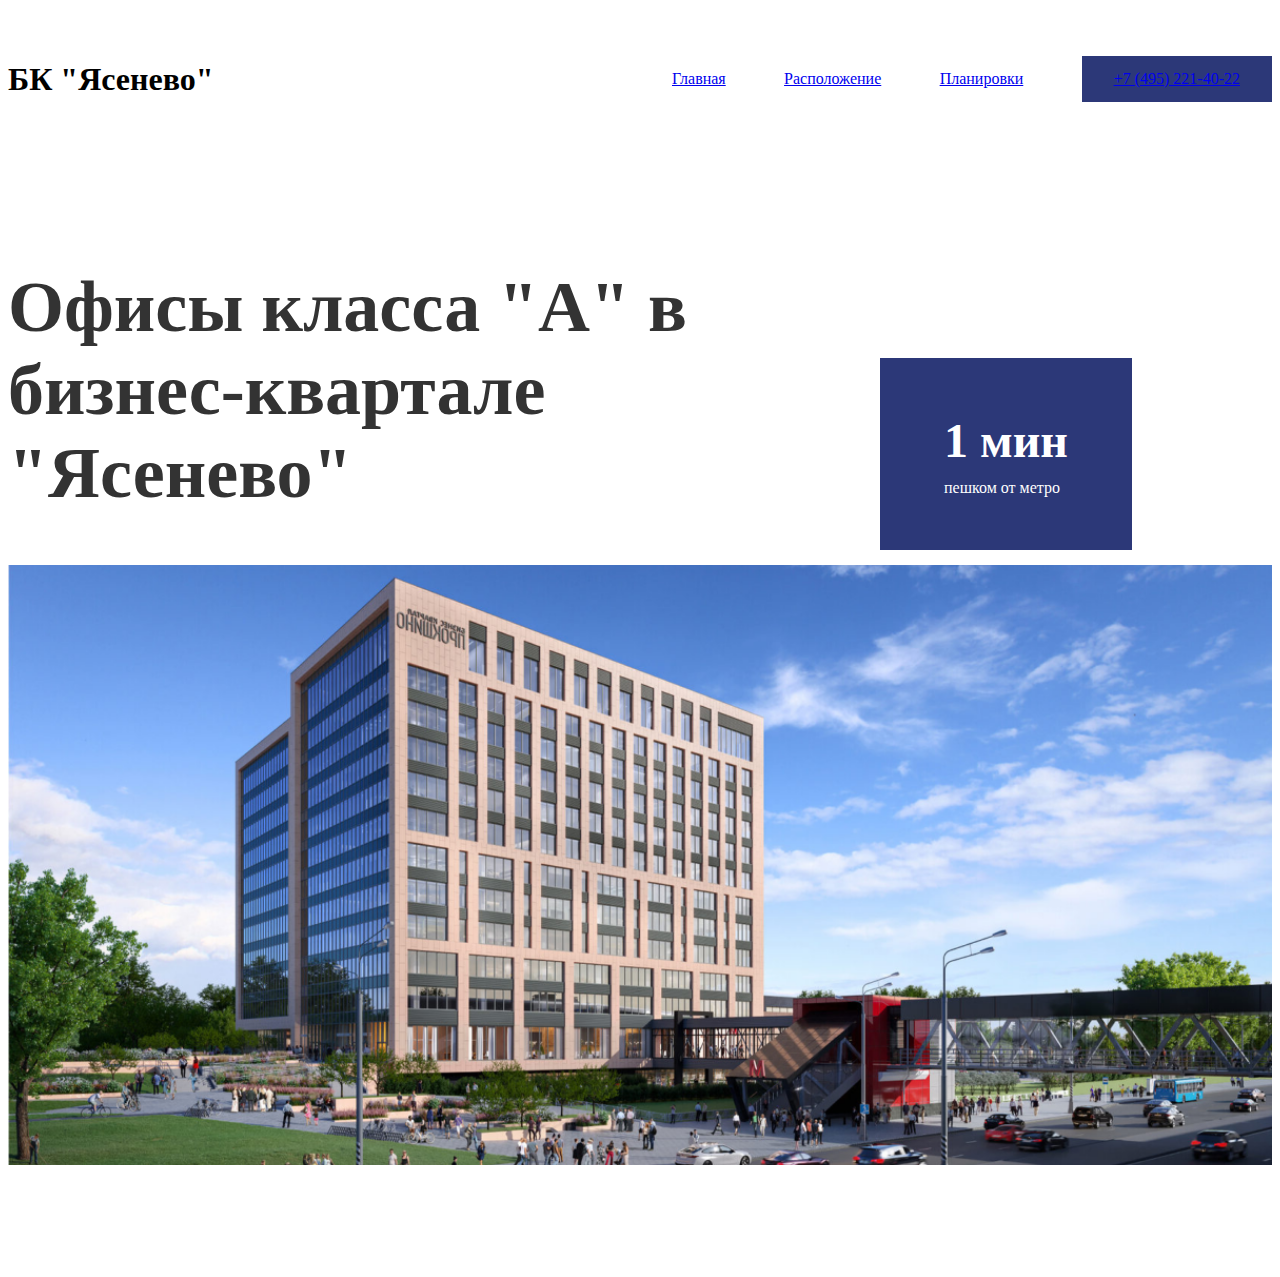
==== location.html @ a8a3e6dc "инициал проект" ====
<!DOCTYPE html>
<html lang="en">
<head>
    <meta charset="UTF-8">
    <meta name="viewport" content="width=device-width, initial-scale=1.0">
    <link rel="stylesheet" href="css/style.min.css">
    <link rel="stylesheet" href="css/header.min.css">
    <link rel="stylesheet" href="css/hero.min.css">
    <title>БК "Ясенево"| Главная</title>
</head>
<body>
    <div class="wrapper">
        <header>
            <div class="container">
                <div class="header">
                    <div class="header__logo">БК "Ясенево"</div>
                    <nav>
                        <ul class="nav">
                            <li class="nav__item"><a href="/">Главная</a></li>
                            <li class="nav__item"><a href="location.html">Расположение</a></li>
                            <li class="nav__item"><a href="plans.html">Планировки</a></li>
                            <li class="nav__item nav__item_button"><a href="tel:+74952214022">+7 (495) 221-40-22</a></li>
                        </ul>
                    </nav>
                </div>
            </div>
        </header>
    </div>
    
    <main>
        <div class="container">
           <section class="hero">
             <h1 class="hero__title">Офисы класса "А" в бизнес-квартале "Ясенево"</h1>             
             <div class="hero__parametrs">
                <div class="hero__parametrs__item">
                   <span><strong>1 мин</strong></span> 
                   <span>пешком от метро</span>
                </div>
             </div>
             <img class="hero__image" src="/assets/images/Mask group.png" alt="Бизнес квартал">
           </section>
        </div>
    </main>
</body>
</html>
---- css/style.min.css ----
/*# sourceMappingURL=style.min.css.map */
---- css/header.min.css ----
.header{display:flex;align-items:center;justify-content:space-between;color:#000;margin-top:40px}.header__logo{font-weight:700;font-size:32px;line-height:170%}.nav{list-style:none;display:flex;align-items:center;justify-content:space-between;width:600px}.nav__item_button{color:#fff;padding:14px 32px;background:#2c3878}/*# sourceMappingURL=header.min.css.map */
---- css/hero.min.css ----
.hero{padding:100px 0;position:relative}.hero__title{font-weight:bold;font-size:72px;max-width:760px;color:#333;margin-bottom:50px}.hero__title::after{position:relative;content:"";top:150PX;right:0;width:400px;height:2px;background:#000}.hero__title__smaller{font-size:52px}.hero .hero__image{width:100%;height:600px;-o-object-fit:cover;object-fit:cover}.hero .hero__parametrs{position:absolute;right:140px;top:240px;background:#2c3878;width:252px;display:flex;flex-direction:column;align-items:center;justify-content:space-around;padding-top:30px}.hero .hero__parametrs__item{padding:40px 0}.hero .hero__parametrs__item span{display:block;color:#fff;font-weight:400;font-size:16px;padding-bottom:10px;line-height:160%}.hero .hero__parametrs__item strong{font-size:48px}/*# sourceMappingURL=hero.min.css.map */
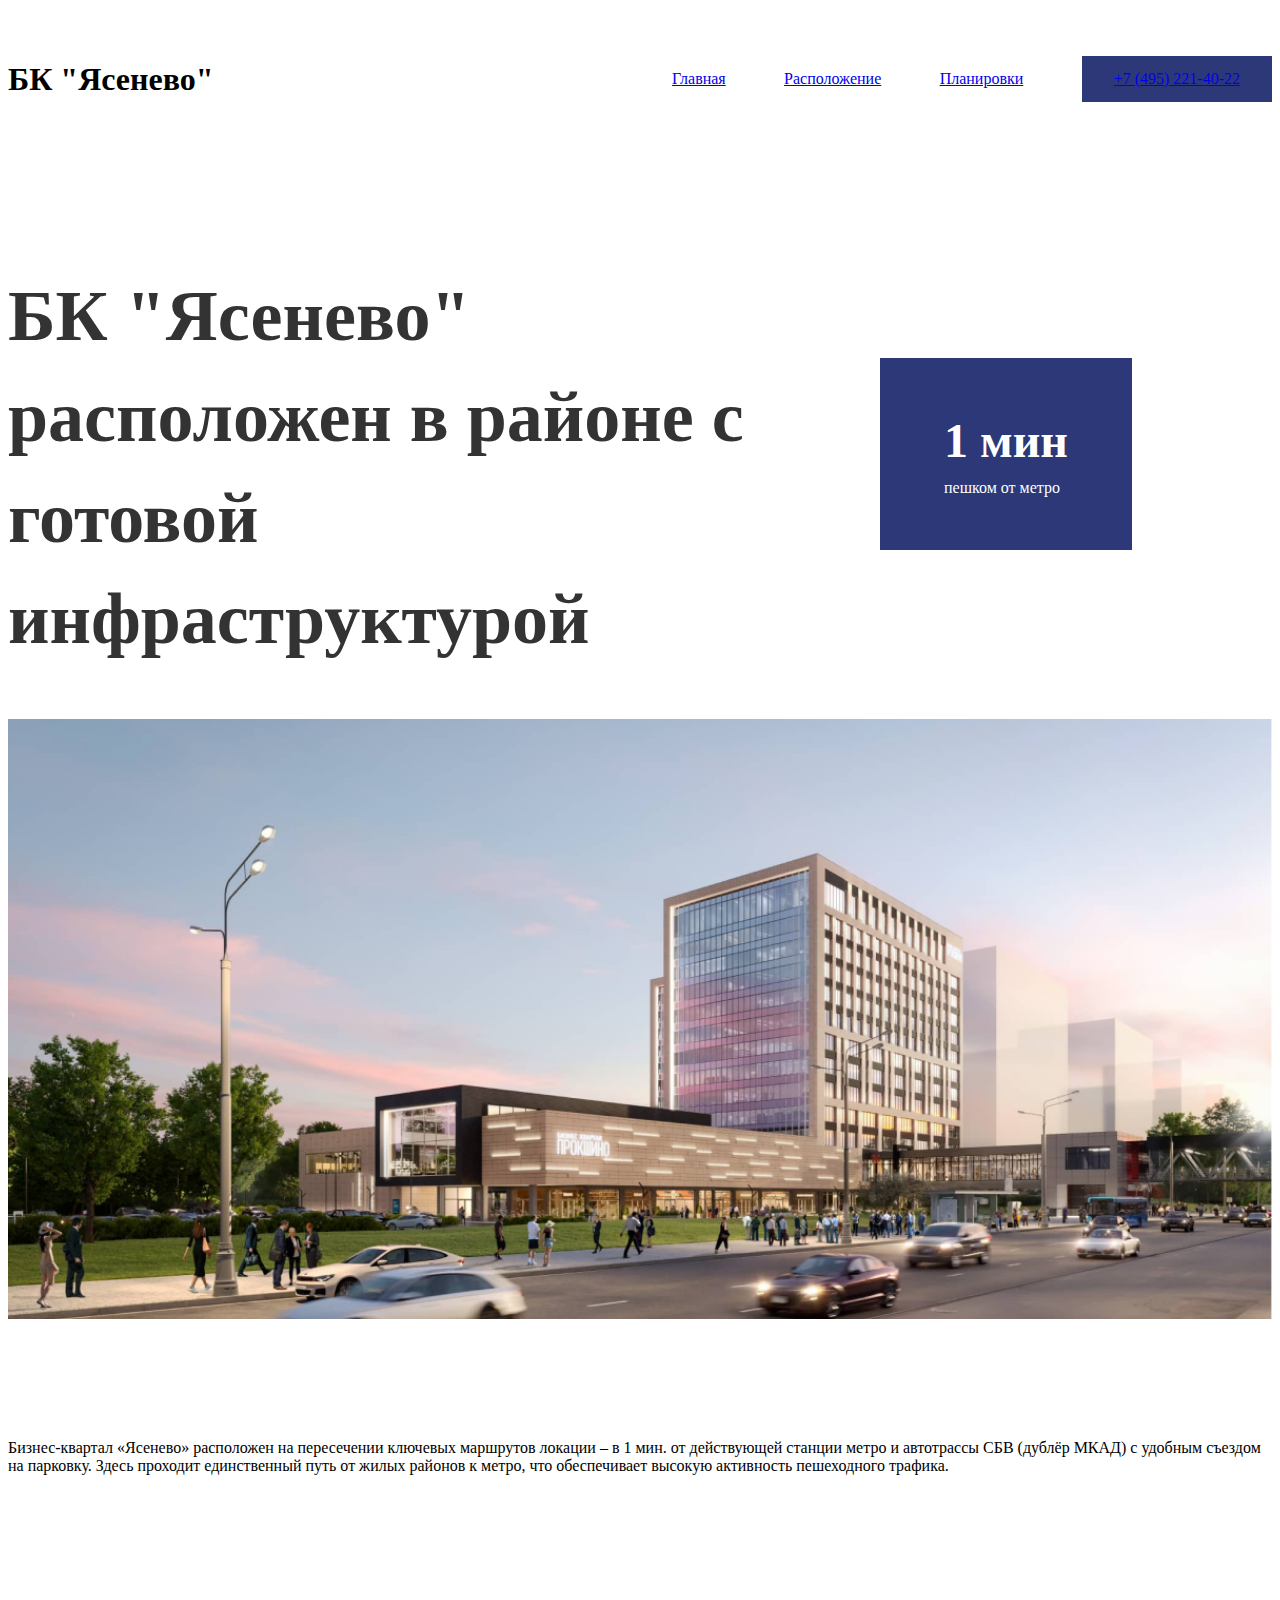
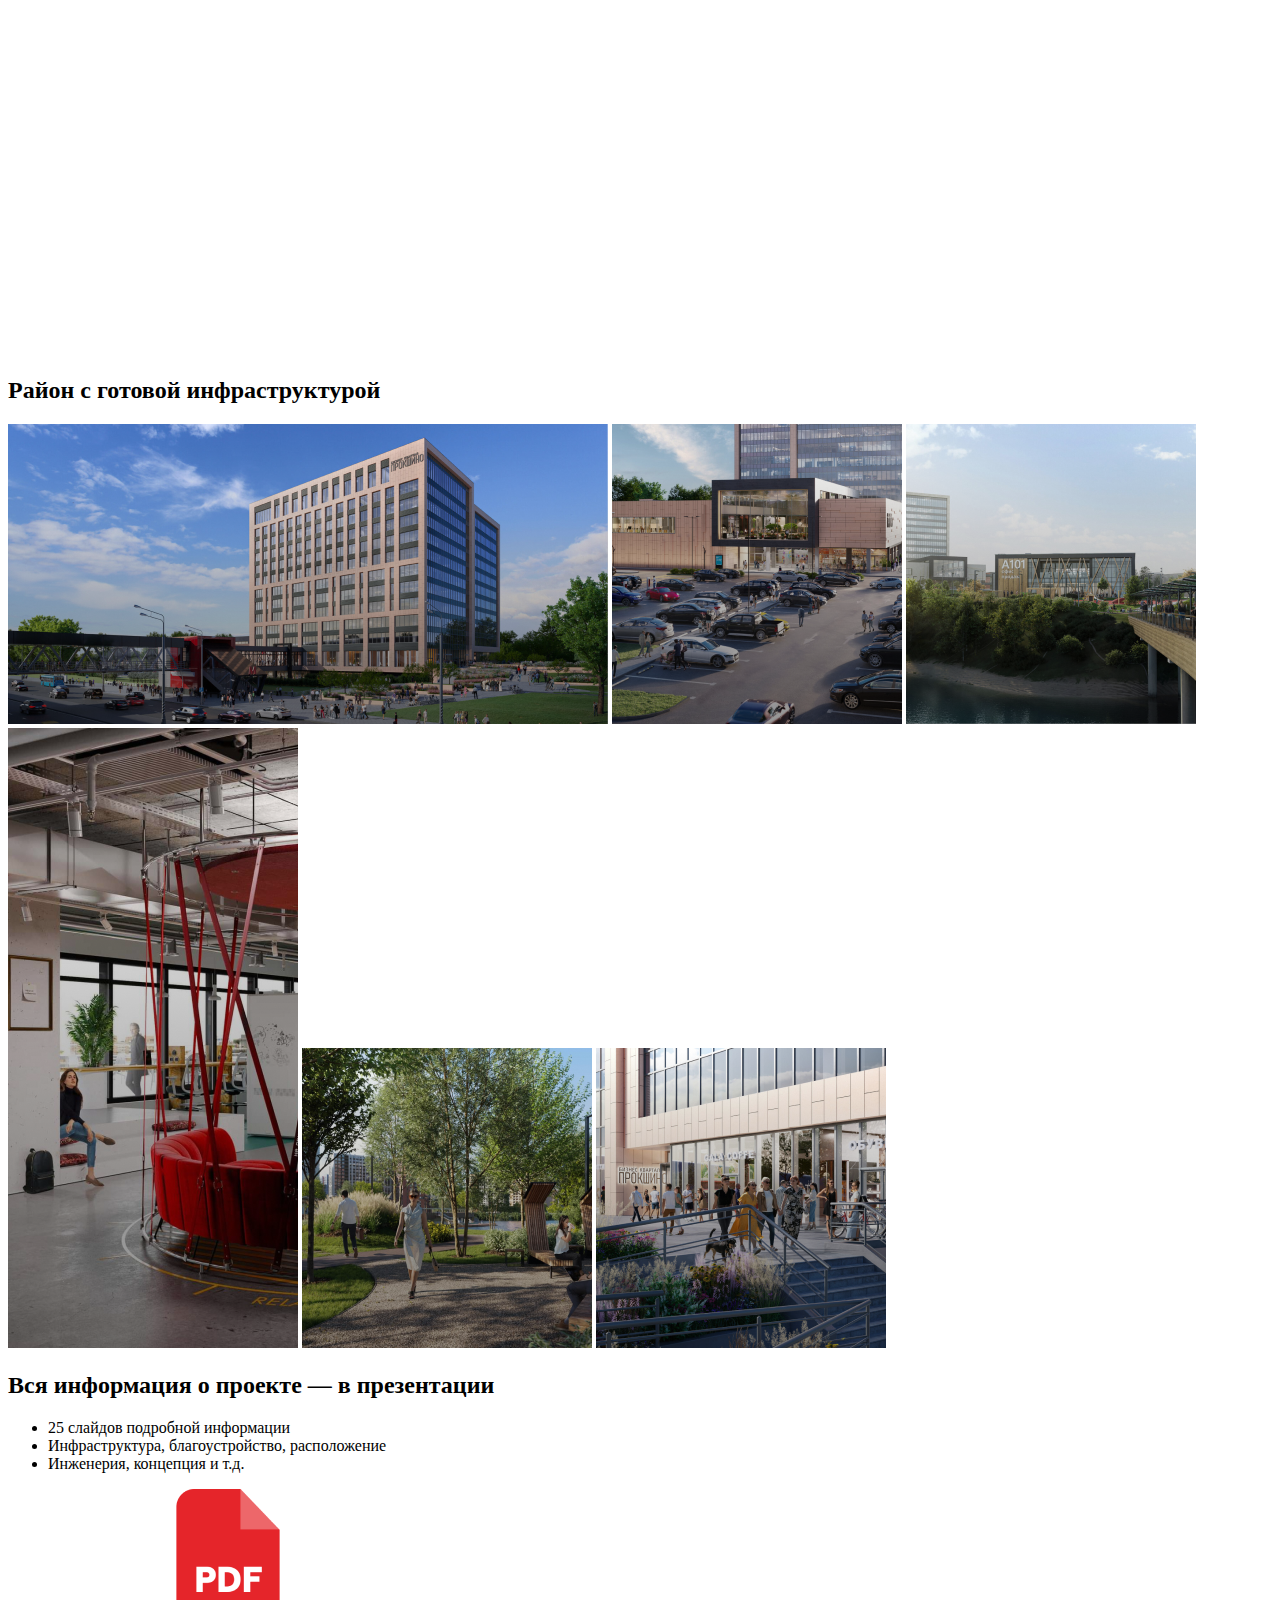
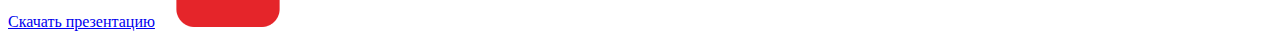
==== commit 288cedd5: "картинки" ====
--- a/location.html
+++ b/location.html
@@ -19,7 +19,12 @@
                             <li class="nav__item"><a href="/">Главная</a></li>
                             <li class="nav__item"><a href="location.html">Расположение</a></li>
                             <li class="nav__item"><a href="plans.html">Планировки</a></li>
-                            <li class="nav__item nav__item_button"><a href="tel:+74952214022">+7 (495) 221-40-22</a></li>
+                            <li class="nav__item nav__item_button">
+                                <a href="tel:+74952214022">
+                                    <span>+7 (495) 221-40-22</span>
+                                    <img class="nav__item__image" src="/assets/images/phone.png" alt="">
+                                </a>
+                            </li>
                         </ul>
                     </nav>
                 </div>
@@ -30,16 +35,45 @@
     <main>
         <div class="container">
            <section class="hero">
-             <h1 class="hero__title">Офисы класса "А" в бизнес-квартале "Ясенево"</h1>             
+             <h1 class="hero__title hero__title_smaller">БК "Ясенево" расположен в районе с готовой инфраструктурой</h1>             
              <div class="hero__parametrs">
                 <div class="hero__parametrs__item">
                    <span><strong>1 мин</strong></span> 
                    <span>пешком от метро</span>
                 </div>
              </div>
-             <img class="hero__image" src="/assets/images/Mask group.png" alt="Бизнес квартал">
+             <img class="hero__image" src="/assets/images/locat/unsplash.png" alt="Бизнес квартал">
            </section>
+
+           <p>Бизнес-квартал «Ясенево» расположен на пересечении ключевых маршрутов локации – в 1 мин. от действующей станции метро и автотрассы СБВ (дублёр МКАД) с удобным съездом на парковку. Здесь проходит единственный путь от жилых районов к метро, что обеспечивает высокую активность пешеходного трафика.</p>
         </div>
+
+            <section class="map">
+                <iframe src="https://yandex.ru/map-widget/v1/?um=constructor%3Ad847b7650bcf2c570d73b045149fa5f5c446e7a12a3982a3fdb795af5c5ce562&amp;source=constructor" width="699" height="462" frameborder="0"></iframe>
+            </section>
+
+            <div class="container">
+                <section class="inf">
+                  <h2 class="inf__title">Район с готовой инфраструктурой</h2>
+                    <img src="/assets/images/home/image 5.png" alt="">
+                    <img src="/assets/images/home/image 5 (1).png" alt="">
+                    <img src="/assets/images/home/image 5 (2).png" alt="">
+                    <img src="/assets/images/home/image 5 (3).png" alt="">
+                    <img src="/assets/images/home/image 5 (4).png" alt="">
+                    <img src="/assets/images/home/image 5 (5).png" alt="">
+                </section>
+             
+             <section class="pdf">
+                <h2 class="pdf__title">Вся информация о проекте — в презентации</h2>
+                  <ul>
+                    <li>25 слайдов подробной информации</li>
+                    <li>Инфраструктура, благоустройство, расположение</li>
+                    <li>Инженерия, концепция и т.д.</li>
+                  </ul>
+                  <a href="/assets/obrazets/" class="pdf__link pdf__link_button">Скачать презентацию</a>
+                  <img src="/assets/images/pedef/image 6.png" alt="" class="pdf__image">
+            </section>
+            </div>
     </main>
 </body>
 </html>--- a/css/header.min.css
+++ b/css/header.min.css
@@ -1 +1 @@
-.header{display:flex;align-items:center;justify-content:space-between;color:#000;margin-top:40px}.header__logo{font-weight:700;font-size:32px;line-height:170%}.nav{list-style:none;display:flex;align-items:center;justify-content:space-between;width:600px}.nav__item_button{color:#fff;padding:14px 32px;background:#2c3878}/*# sourceMappingURL=header.min.css.map */+.header{display:flex;align-items:center;justify-content:space-between;color:#000;margin-top:40px}.header__logo{font-weight:700;font-size:32px;line-height:170%}.nav{list-style:none;display:flex;align-items:center;justify-content:space-between;width:600px}.nav__item_button{color:#fff;padding:14px 32px;background:#2c3878}.nav__item__image{display:none}@media screen and (max-widht: 1279px)and (min-widht: 768px){.header__logo{font-size:20px}.nav{width:480px}.nav__item{font-size:14px}.nav__item:first-child{display:none}}@media screen and (max-widht: 767px){.header{margin-top:15px}.header__logo{font-size:20px}.nav{width:auto}.nav__item{padding:12px 20px}.nav__item:not(:last-child){display:none}.nav__item span{display:none}.nav__item__image{display:none}}/*# sourceMappingURL=header.min.css.map */--- a/css/hero.min.css
+++ b/css/hero.min.css
@@ -1 +1 @@
-.hero{padding:100px 0;position:relative}.hero__title{font-weight:bold;font-size:72px;max-width:760px;color:#333;margin-bottom:50px}.hero__title::after{position:relative;content:"";top:150PX;right:0;width:400px;height:2px;background:#000}.hero__title__smaller{font-size:52px}.hero .hero__image{width:100%;height:600px;-o-object-fit:cover;object-fit:cover}.hero .hero__parametrs{position:absolute;right:140px;top:240px;background:#2c3878;width:252px;display:flex;flex-direction:column;align-items:center;justify-content:space-around;padding-top:30px}.hero .hero__parametrs__item{padding:40px 0}.hero .hero__parametrs__item span{display:block;color:#fff;font-weight:400;font-size:16px;padding-bottom:10px;line-height:160%}.hero .hero__parametrs__item strong{font-size:48px}/*# sourceMappingURL=hero.min.css.map */+.hero{padding:100px 0;position:relative}.hero__title{font-weight:bold;font-size:72px;line-height:140%;max-width:760px;color:#333;margin-bottom:50px}.hero__title::after{position:relative;content:" ";top:150PX;right:0;width:400px;height:2px;background:#000;margin-bottom:100px}.hero__title__smaller{font-size:52px}.hero .hero__image{width:100%;height:600px;-o-object-fit:cover;object-fit:cover}.hero .hero__parametrs{position:absolute;right:140px;top:240px;background:#2c3878;width:252px;display:flex;flex-direction:column;align-items:center;justify-content:space-around;padding-top:30px}.hero .hero__parametrs__item{padding:40px 0}.hero .hero__parametrs__item span{display:block;color:#fff;font-weight:400;font-size:16px;padding-bottom:10px;line-height:160%}.hero .hero__parametrs__item strong{font-size:48px}.hero-nav{display:none}@media screen and (max-widht: 1279px)and (min-widht: 768px){.hero__image{height:400px}.hero__title{font-size:40px;max-width:400px;color:#333;margin-bottom:40px}.hero__title::after{top:330px;right:0;width:30vw}.hero__title_smaller{font-size:32px}.hero__parametrs{position:static;width:100%;flex-direction:row;justify-content:space-evenly}.hero__parametrs:not(.hero__parametrs_large){position:absolute;top:auto;right:0;height:160px;width:240px}.hero__parametrs__item{padding:30px 0}.hero__parametrs__item strong{font-size:40px}}@media screen and (max-widht: 767px){.hero{padding:50px 0}.hero__image{height:200px}.hero__title{font-size:24px;max-width:100%;margin-bottom:20px}.hero__title::after{width:0}.hero__title_smaller{font-size:24px}.hero__parametrs{position:static;width:100%;flex-direction:row;justify-content:space-evenly;padding-top:15px}.hero__parametrs:not(.hero__parametrs_large){position:absolute;top:auto;right:0;height:90px;width:150px}.hero__parametrs__item{padding:20px 0}.hero__parametrs__item span{font-size:10px;padding-bottom:5px}.hero__parametrs__item strong{font-size:20px}.hero-nav{display:flex;width:100%;justify-content:space-between}.hero-nav .nav__item{font-size:14px;text-align:center;flex:1;display:block;margin:15px 5px}}/*# sourceMappingURL=hero.min.css.map */